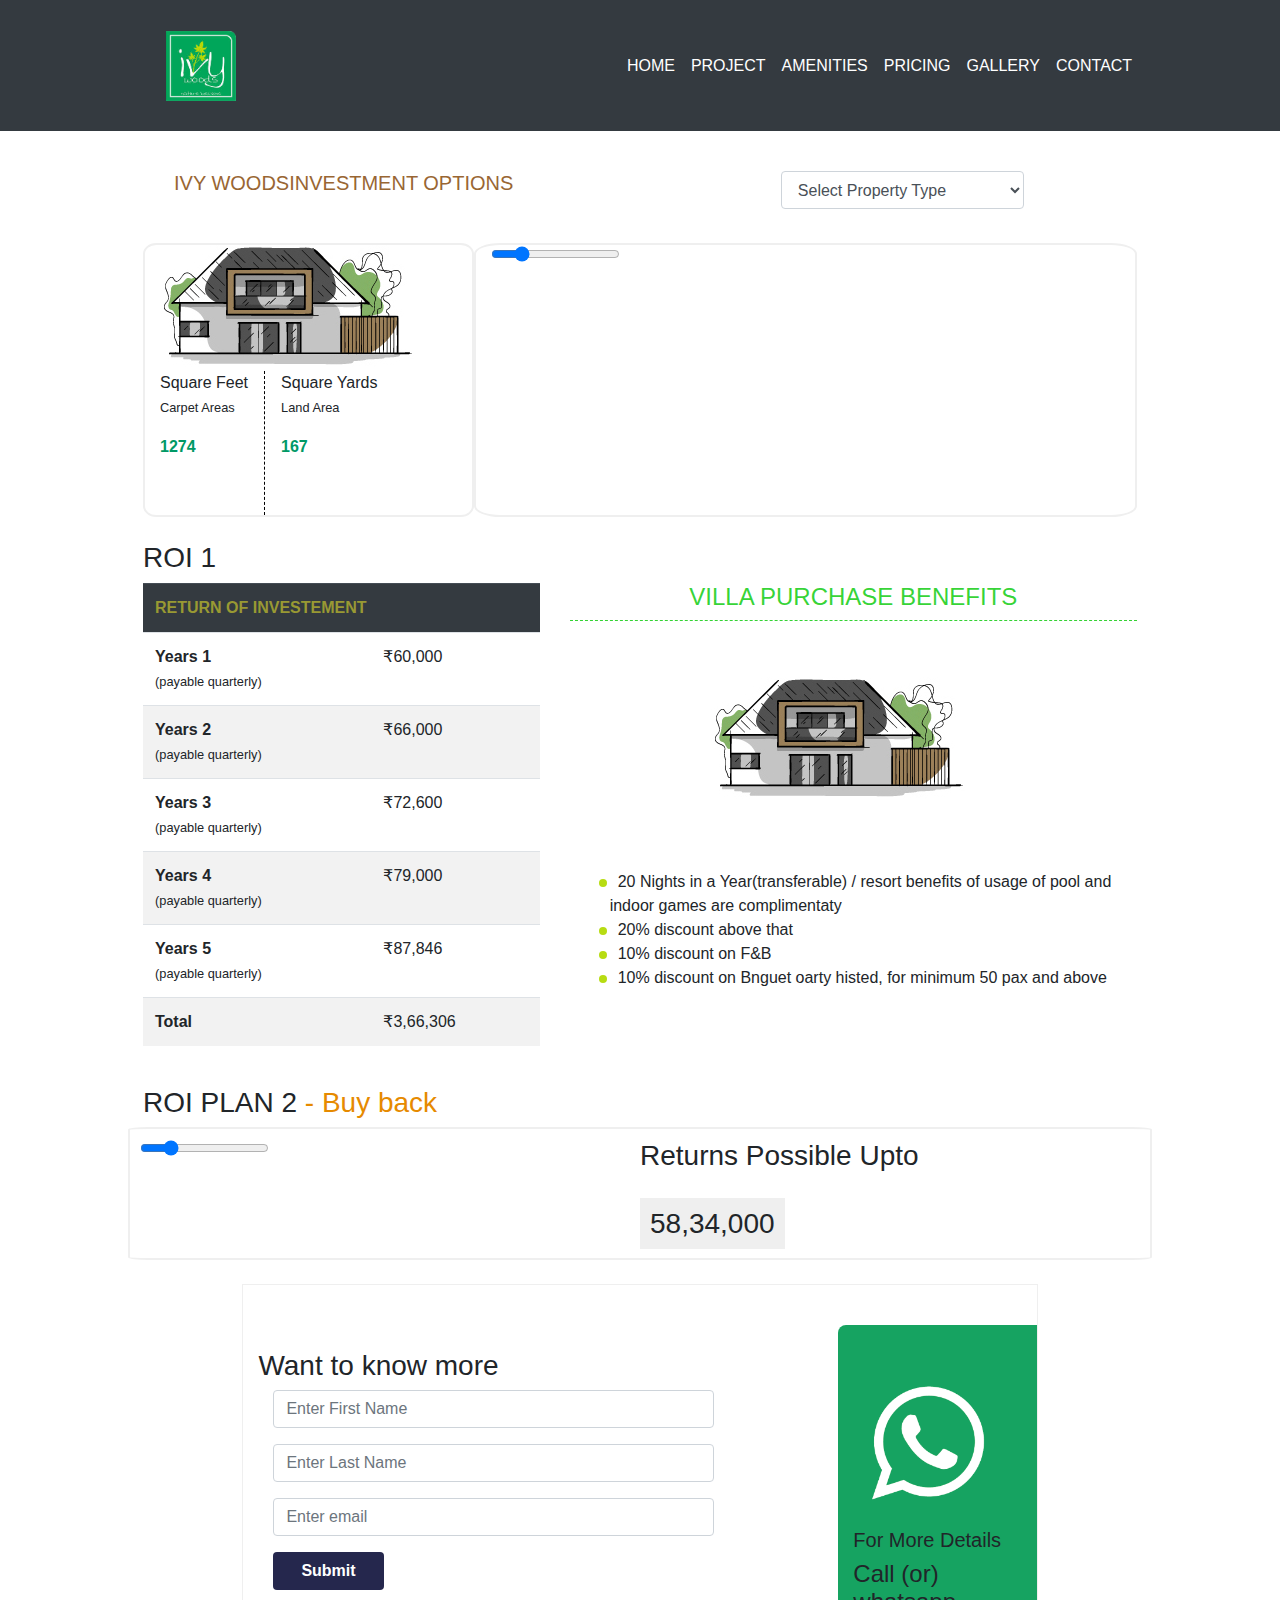
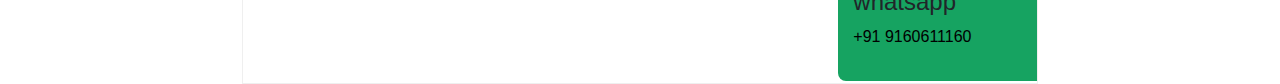
==== roi.html @ f5650cf1 "ivy home with 2 pages" ====
<!DOCTYPE html>
<html lang="en">
<head>
  <title>roi</title>
  <meta charset="utf-8">
  <meta name="viewport" content="width=device-width, initial-scale=1">
  <link rel="stylesheet" href="style.css">
   <link rel="stylesheet" href="rSlider.min.css">
  <link rel="stylesheet" href="https://maxcdn.bootstrapcdn.com/bootstrap/4.3.1/css/bootstrap.min.css">
  <script src="https://ajax.googleapis.com/ajax/libs/jquery/3.3.1/jquery.min.js"></script>
  <script src="https://cdnjs.cloudflare.com/ajax/libs/popper.js/1.14.7/umd/popper.min.js"></script>
  <script src="https://maxcdn.bootstrapcdn.com/bootstrap/4.3.1/js/bootstrap.min.js"></script>
   <script src="rSlider.min.js"></script>
 
  <style>
 

	
  </style>
</head>
<body>
<div style="padding-right: 0px;padding-left: 0px;"id="app" class="container-fluid">
      <nav style="width:100%;padding:2%" class="navbar navbar-expand-lg  bg-dark">
       	<a class="navbar-brand" href="#">
			<img src="ivywoods-logo.png" alt="logo" style="margin-left:200%;width:70px;">
		</a>
        <button class="navbar-toggler" type="button" data-toggle="collapse" data-target="#navbarNavDropdown" aria-controls="navbarNavDropdown" aria-expanded="false" aria-label="Toggle navigation">
            <span class="navbar-toggler-icon"></span>
        </button>
        <div id="navbarNavDropdown" class="navbar-collapse collapse">
            <ul class="navbar-nav mr-auto"></ul>
            <ul style="margin-right:10%; "class=" navbar-nav">
                <li class="nav-item"><a class="nav-link" href="">HOME</a></li>
                <li class="nav-item"><a class="nav-link" href="">PROJECT</a></li>
                <li class="nav-item"><a  class="nav-link" href="">AMENITIES</a></li>
                <li class="nav-item"><a class="nav-link" href="">PRICING</a></li>
				<li class="nav-item"><a class="nav-link" href="">GALLERY</a></li>
                <li class="nav-item"><a class="nav-link" href="">CONTACT</a></li>
            </ul>
        </div>
		
    </nav>
	</div>
	
	<div id="app" style="" class="container">	
	<div style="display:flex;padding: 2.5rem 1rem;">
		<div class="col-sm-12 col-md-12 col-lg-5 col-xl-5 " style="font-weight:bold;color:#996633;margin-right:0px">
		<h5>IVY WOODSINVESTMENT OPTIONS</h5>
		</div>
		<span>
			<div style="width:19%;position: absolute;right: 20%;">
				<select class="form-control" id="sel1" name="sellist1" >
				<option value="" selected disabled hidden>Select Property Type</option>
				<option>1</option>
				<option>2</option>
				</select>     
			</div>
		</span>
	</div>	
	<div class="row " style="margin-right: 0px; margin-left: 0px;">
		<div style="background-color:#fff;border:2px solid #efefef;-moz-border-radius:4%;-webkit-border-radius:4%;border-radious:4%;";
		class="col-sm-12 col-md-12 col-lg-4 col-xl-4 " >
		  <img class="imr-responsive" src="house.jpg" alt="image">
		  <div style="display:flex;margin:0px auto;" >
			<span style="border-right:1px dashed black; padding-right:1em ">
			<p >Square Feet<br><small>Carpet Areas</small><br>
			<p style="color:#009966"><strong>1274</strong></p><br>
			</p>
			</span>
			<span style="padding-left:1em">
			<p >Square Yards<br><small>Land Area</small><br>
			<p style="color:#009966"><strong>167</strong></p><br>
			</p></span>
	   	  </div>
		</div>
		
			
	<div style="border:2px solid #efefef;-moz-border-radius:4%;-webkit-border-radius:4%;border-radious:4%;"class="col-sm-12 col-md-12 col-lg-8 col-xl-8 ">
	<div data-role="rangeslider"> 
			 <input type="range" name="price-min" id="price-min" value="200" min="0" max="1000"> 
       	 </div> 
	</div>
	
	
	</div>
	
	<br>
	
	
	<h3 >ROI 1</h3>
	<div class="row ">
		<div class="col-sm-12 col-md-12 col-lg-5 col-xl-5">
			<table class="table table-striped" >
		       	<tr  class="thead-dark">
					<th style="color: #999933;" colspan="2">RETURN OF INVESTEMENT</th>
				</tr>	
					<tr>
						<th nowrap>
							Years 1<br><small>(payable quarterly)</small>
						</th>
						<td>
						<span>&#8377;</span>60,000
						</td>
					</tr>
					<tr>
						<th nowrap>Years 2<br>
						<small>(payable quarterly)</small>
						</th>
						<td>
						<span>&#8377;</span>66,000
						</td>
					</tr>
					<tr >
						<th nowrap>Years 3<br>
						<small>(payable quarterly)</small>
						</th>
						<td>
						<span>&#8377;</span>72,600
						</td>
					</tr>
					<tr>
						<th nowrap>Years 4<br>
						<small>(payable quarterly)</small>
						</th>
						<td>
						<span>&#8377;</span>79,000
						</td>
					</tr>
					<tr>
						<th nowrap>Years 5<br>
						<small>(payable quarterly)</small>
						</th>
						<td>
						<span>&#8377;</span>87,846
						</td>
					</tr>  
					<tr>
						<th nowrap>
						Total<br>
						</th>
						<td>
						<span>&#8377;</span>3,66,306
						</td>
					</tr>
		</table>
		</div>
		
		
		<div id="list_one" class="col-sm-12 col-md-12 col-lg-7 col-xl-7" >
		  <center style="color:rgba(0,200,0,0.8);border-bottom:1px dashed rgba(0,200,0,0.8)"><h4>VILLA PURCHASE BENEFITS</h4></center>
		  <img style="margin:10% 0% 10%  25%;"src="house.jpg" alt="image">
		  <div style="margin:10px auto;" >
			<ul id="lic">
				<li>20 Nights in a Year(transferable) / resort
				benefits of usage of pool and indoor games are complimentaty</li>
				<li>20% discount above that</li>
				<li>10% discount on F&B </li>
				<li>10% discount on Bnguet oarty histed, for minimum 50 pax and above </li>
			</ul>
			
	   	  </div>
		</div>		
		</div>
<br>
	<h3>ROI PLAN 2<span style="color:#e68a00;"> - Buy back</span></h3> 
	<div class="row" style="border:2px solid #efefef;-moz-border-radius:2%;-webkit-border-radius:2%;border-radious:2%;padding:10px">
		 <div style="width:50%"> 
			<div data-role="rangeslider"> 
				<input type="range" name="price-min" id="price-min" value="200" min="0" max="1000"> 
			</div> 
		 </div>
		<div style="width:50%;margin:0px auto"> 
		 <h3>
		 Returns Possible Upto<br><br> 
		 <span style="background-color:#efefef;padding:10px;">58,34,000</span> 
		 </h3> 
		</div> 
	</div> 
<br>
<div class="container contact" style="border:1px solid #efefef"> 
	<div class="row">
		
		<div class="col-md-9">
			<div class="contact-form">
			<h3>Want to know more</h3>
				<div class="form-group">
				 
				  <div class="col-sm-10">          
					<input type="text" class="form-control" id="fname" placeholder="Enter First Name" name="fname">
				  </div>
				</div>
				<div class="form-group">
				  
				  <div class="col-sm-10">          
					<input type="text" class="form-control" id="lname" placeholder="Enter Last Name" name="lname">
				  </div>
				</div>
				<div class="form-group">
				 
				  <div class="col-sm-10">
					<input type="email" class="form-control" id="email" placeholder="Enter email" name="email">
				  </div>
				</div>
				<div class="form-group">        
				  <div class="col-sm-offset-2 col-sm-10">
					<button type="submit" class="btn btn-default">Submit</button>
				   </div> 
				 </div>
			 </div> 
		 </div>
		
		<div class="col-md-3"> 
			<div class="contact-info"> 
				<img src="download.png" style="width:150px;margin:10px auto" alt="image"/> 
				
				 <h5>For More Details</h5>
				 <h4>Call (or) whatsapp</h4>
				 <p style="color:#000">+91 9160611160 <p> 
			 </div> 
		 </div>
	 </div>
</div> 

</body>
</html>
	

</body>
</html>
---- style.css ----
* {
box-sizing: border-box;}
body {
	
  width:100%;
  font-family: "Work Sans", -apple-system, BlinkMacSystemFont, "Segoe UI", Roboto, "Helvetica Neue", Arial, sans-serif, "Apple Color Emoji", "Segoe UI Emoji", "Segoe UI Symbol";
  font-size: 1rem;
  font-weight: 400;
  line-height: 1.5;
  color: #212529;
  background-color: #fdfdfd; 
  }
  .nav-link{
	color:#fff;
  }
  .nav-item .nav-link:hover{
	color:#cccc00;
  }

  
 .container{
 width:80% !important;
 /* margin-right: 15px; */
 /* margin-left: 15px; */
 }
#lic li {
	list-style-type:none;
	
}
#lic li::before{
	content:'';
   display: inline-block;
   width: 8px;
   height: 8px;
   -moz-border-radius:4px;
   -webkit-border-radius: 4px;
   border-radius: 4px;
   background-color: #b7dc12;position: relative;
	right: 2%
}

.steps {
  
  padding: 0;
  overflow: hidden;
  font-weight: bold;
}
.steps a {
  color: white;
  text-decoration: none;
}

.steps li {
  float: left;
  margin: 0 auto;
  width: 330px; /* 100 / number of steps */
  height: 70px; /* total height */
  list-style-type: none;
  padding: 5px 5px 5px 30px; /* padding around text, last should include arrow width */
  border-right: 3px solid white; /* width: gap between arrows, color: background of document */
  position: relative;
}
/* remove extra padding on the first object since it doesn't have an arrow to the left */
.steps li:first-child {
  padding-left: 5px;
}
/* white arrow to the left to "erase" background (starting from the 2nd object) */
.steps li:nth-child(n+2)::before {
  position: absolute;
  top:0;
  left:0;
  display: block;
  border-left: 25px solid white; /* width: arrow width, color: background of document */
  border-top: 40px solid transparent; /* width: half height */
  border-bottom: 40px solid transparent; /* width: half height */
  width: 0;
  height: 0;
  content: " ";
}
/* colored arrow to the right */
.steps li::after {
  z-index: 1; /* need to bring this above the next item */
  position: absolute;
  top: 0;
  right: -25px; /* arrow width (negated) */
  display: block;
  border-left: 25px solid #7c8437; /* width: arrow width */
  border-top: 40px solid transparent; /* width: half height */
  border-bottom: 40px solid transparent; /* width: half height */
  width:0;
  height:0;
  content: " ";
}

/* Setup colors (both the background and the arrow) */

/* Completed */
.steps li { background-color: #666666 }
.steps li::after { border-left-color: #666666 }

/* Current */
.steps li.current { background-color: #cccc00 }
.steps li.current::after { border-left-color: #cccc00 }

/* Following */
.steps li.current ~ li { background-color: #009966 }
.steps li.current ~ li::after { border-left-color: #fff }

 
 
 .contact{
		padding: 4%;
		height: 400px;
	}
	.col-md-3{
		background: #16a361;
		padding: 2%;
		border-top-left-radius: 0.5rem;
		border-bottom-left-radius: 0.5rem;
	}
	.contact-info{
		margin-top:10%;
	}
	.contact-info img{
		margin-bottom: 15%;
	}
	.contact-info h2{
		margin-bottom: 10%;
	}
	.col-md-9{
		background: #fff;
		padding: 3%;
		border-top-right-radius: 0.5rem;
		border-bottom-right-radius: 0.5rem;
	}
	.contact-form label{
		font-weight:600;
	}
	.contact-form button{
		background: #25274d;
		color: #fff;
		font-weight: 600;
		width: 25%;
	}
	.contact-form button:focus{
		box-shadow:none;
	}
	  .container1 {
            
            margin: 70px auto;
        }
        .slider-container {
            width: 90%;
            max-width: 500px;
            margin: 0 auto 50px;
        }
---- rSlider.min.css ----
.rs-container *{box-sizing:border-box;-webkit-touch-callout:none;-webkit-user-select:none;-khtml-user-select:none;-moz-user-select:none;-ms-user-select:none;user-select:none}
.rs-container{font-family:Arial,Helvetica,sans-serif;height:45px;position:relative}
.rs-container .rs-bg,.rs-container .rs-selected{background-color:#eee;border:1px solid #ededed;height:10px;left:0;position:absolute;top:5px;width:100%;border-radius:3px}
.rs-container .rs-selected{background-color:#77d40f;border:1px solid #77d40f;transition:all .2s linear;width:0}
.rs-container.disabled .rs-selected{background-color:#ccc;border-color:#bbb}
.rs-container .rs-pointer{background-color:#fff;border:1px solid #bbb;border-radius:4px;cursor:pointer;height:20px;left:-10px;position:absolute;top:0;transition:all .2s linear;width:30px;box-shadow:inset 0 0 1px #FFF,inset 0 1px 6px #ebebeb,1px 1px 4px rgba(0,0,0,.1)}
.rs-container.disabled .rs-pointer{border-color:#ccc;cursor:default}
.rs-container .rs-pointer::after,.rs-container .rs-pointer::before{content:'';position:absolute;width:1px;height:9px;background-color:#ddd;left:12px;top:5px}
.rs-container .rs-pointer::after{left:auto;right:12px}.rs-container.sliding .rs-pointer,.rs-container.sliding .rs-selected{transition:none}
.rs-container .rs-scale{left:0;position:absolute;top:-43px;white-space:nowrap}.rs-container .rs-scale span{float:left;position:relative}
.rs-container .rs-scale span::before{background-color:#ededed;content:"";height:8px;left:0;position:absolute;top:10px;width:1px}.rs-container.rs-noscale span::before{display:none}
.rs-container.rs-noscale span:first-child::before,.rs-container.rs-noscale span:last-child::before{display:block}.rs-container .rs-scale span:last-child{margin-left:-1px;width:0}.rs-container .rs-scale span ins{color:#333;display:inline-block;font-size:12px;margin-top:20px;text-decoration:none}
.rs-container.disabled .rs-scale span ins{color:#999}.rs-tooltip{color:#333;width:auto;min-width:60px;height:30px;background:#fff;border:1px solid #00969b;border-radius:3px;position:absolute;transform:translate(-50%,-35px);left:13px;text-align:center;font-size:13px;padding:6px 10px 0}
.rs-container.disabled .rs-tooltip{border-color:#ccc;color:#999}
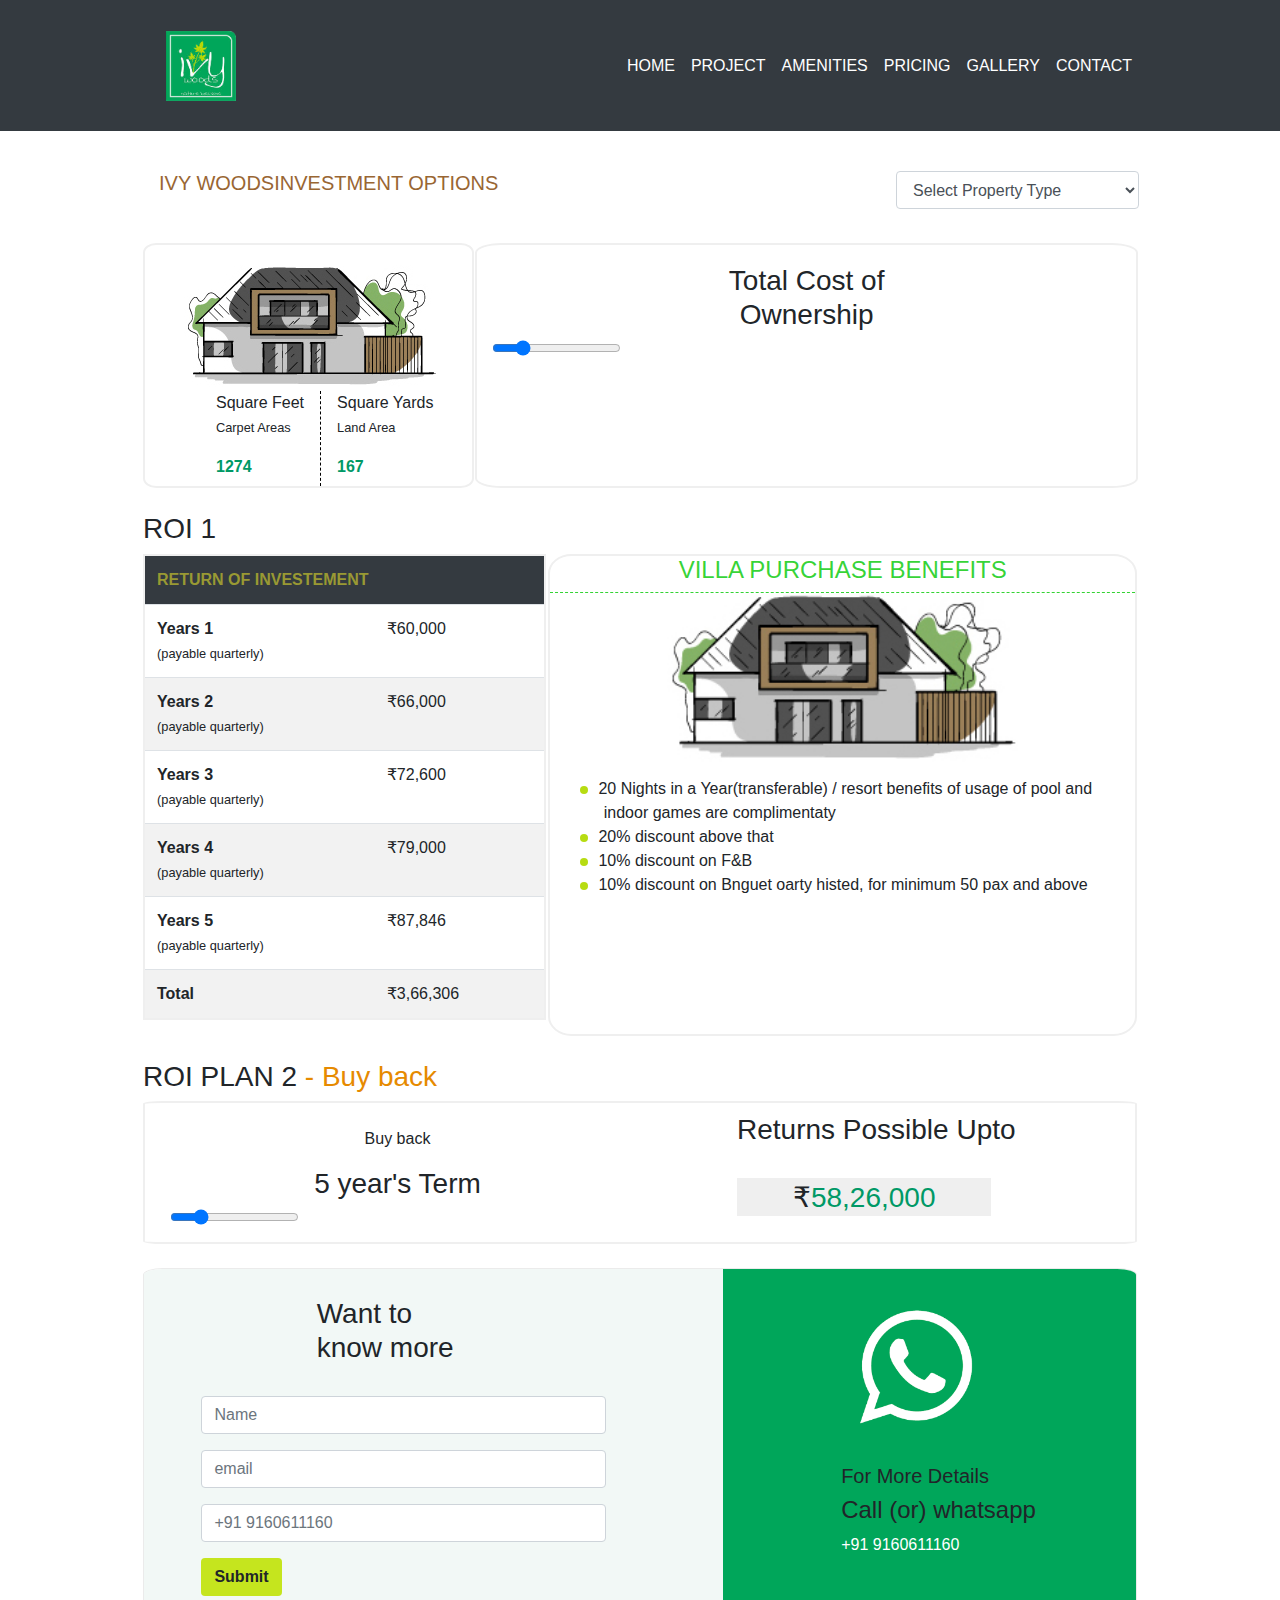
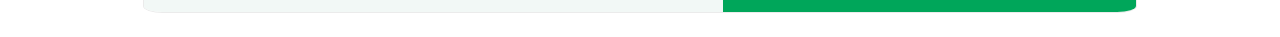
==== commit 5073fe54: "responsive divs and alignements" ====
--- a/roi.html
+++ b/roi.html
@@ -44,11 +44,11 @@
 	
 	<div id="app" style="" class="container">	
 	<div style="display:flex;padding: 2.5rem 1rem;">
-		<div class="col-sm-12 col-md-12 col-lg-5 col-xl-5 " style="font-weight:bold;color:#996633;margin-right:0px">
+		<div class="col-sm-12 col-md-12 col-lg-5 col-xl-5 " style="padding-right:0px;padding-left:0px;font-weight:bold;color:#996633;margin:0px">
 		<h5>IVY WOODSINVESTMENT OPTIONS</h5>
 		</div>
 		<span>
-			<div style="width:19%;position: absolute;right: 20%;">
+			<div style="width:19%;position: absolute;right: 11%;">
 				<select class="form-control" id="sel1" name="sellist1" >
 				<option value="" selected disabled hidden>Select Property Type</option>
 				<option>1</option>
@@ -58,10 +58,10 @@
 		</span>
 	</div>	
 	<div class="row " style="margin-right: 0px; margin-left: 0px;">
-		<div style="background-color:#fff;border:2px solid #efefef;-moz-border-radius:4%;-webkit-border-radius:4%;border-radious:4%;";
+		<div style="padding-top:2%;background-color:#fff;border:2px solid #efefef;-moz-border-radius:4%;-webkit-border-radius:4%;border-radious:4%;";
 		class="col-sm-12 col-md-12 col-lg-4 col-xl-4 " >
-		  <img class="imr-responsive" src="house.jpg" alt="image">
-		  <div style="display:flex;margin:0px auto;" >
+		  <img style="padding-left:1.5em " class="imr-responsive" src="house.jpg" alt="image"/>
+		  <div style="height:95px;padding-left:3.5em;display:flex;margin:0px auto;" >
 			<span style="border-right:1px dashed black; padding-right:1em ">
 			<p >Square Feet<br><small>Carpet Areas</small><br>
 			<p style="color:#009966"><strong>1274</strong></p><br>
@@ -75,7 +75,8 @@
 		</div>
 		
 			
-	<div style="border:2px solid #efefef;-moz-border-radius:4%;-webkit-border-radius:4%;border-radious:4%;"class="col-sm-12 col-md-12 col-lg-8 col-xl-8 ">
+	<div style="margin-left:1px;margin-right:-1px;border:2px solid #efefef;-moz-border-radius:4%;-webkit-border-radius:4%;border-radious:4%;"class="col-sm-12 col-md-12 col-lg-8 col-xl-8 ">
+	<div><h3 style="margin-top:3%;text-align:center">Total Cost of<br>Ownership</h3></div>
 	<div data-role="rangeslider"> 
 			 <input type="range" name="price-min" id="price-min" value="200" min="0" max="1000"> 
        	 </div> 
@@ -88,9 +89,9 @@
 	
 	
 	<h3 >ROI 1</h3>
-	<div class="row ">
-		<div class="col-sm-12 col-md-12 col-lg-5 col-xl-5">
-			<table class="table table-striped" >
+	<div class="row " style="margin-right:0px">
+		<div style="padding-right:2px;" class="col-sm-12 col-md-12 col-lg-5 col-xl-5">
+			<table style="border:2px solid #efefef; -moz-border-radius:4%;-webkit-border-radius:4%;border-radious:4%;" class="table table-striped" >
 		       	<tr  class="thead-dark">
 					<th style="color: #999933;" colspan="2">RETURN OF INVESTEMENT</th>
 				</tr>	
@@ -146,13 +147,13 @@
 		</div>
 		
 		
-		<div id="list_one" class="col-sm-12 col-md-12 col-lg-7 col-xl-7" >
+		<div id="list_one" class="col-sm-12 col-md-12 col-lg-7 col-xl-7"; style="padding-right: 0px;padding-left: 0px;border:2px solid #efefef; -moz-border-radius:4%;-webkit-border-radius:4%;border-radious:4%;">
 		  <center style="color:rgba(0,200,0,0.8);border-bottom:1px dashed rgba(0,200,0,0.8)"><h4>VILLA PURCHASE BENEFITS</h4></center>
-		  <img style="margin:10% 0% 10%  25%;"src="house.jpg" alt="image">
+		  <img style="margin-left:20%;width:60%;"src="house.jpg" alt="image">
 		  <div style="margin:10px auto;" >
 			<ul id="lic">
 				<li>20 Nights in a Year(transferable) / resort
-				benefits of usage of pool and indoor games are complimentaty</li>
+				benefits of usage of pool and <br>&nbsp;&nbsp; indoor games are complimentaty</li>
 				<li>20% discount above that</li>
 				<li>10% discount on F&B </li>
 				<li>10% discount on Bnguet oarty histed, for minimum 50 pax and above </li>
@@ -163,64 +164,68 @@
 		</div>
 <br>
 	<h3>ROI PLAN 2<span style="color:#e68a00;"> - Buy back</span></h3> 
-	<div class="row" style="border:2px solid #efefef;-moz-border-radius:2%;-webkit-border-radius:2%;border-radious:2%;padding:10px">
-		 <div style="width:50%"> 
+	<div class="row" style="margin-right: 0px;  margin-left: 0px; border:2px solid #efefef;-moz-border-radius:2%;-webkit-border-radius:2%;border-radious:2%;padding:10px">
+		 <div class="col-sm-12 col-md-12 col-lg-6 col-xl-6"> 
+			<div style="margin-top:3%;text-align:center">
+				<p >Buy back</p>
+				<h3>5 year's Term</h3>
+			</div>
 			<div data-role="rangeslider"> 
 				<input type="range" name="price-min" id="price-min" value="200" min="0" max="1000"> 
 			</div> 
 		 </div>
-		<div style="width:50%;margin:0px auto"> 
-		 <h3>
+		<div style="padding-left:10%"class="col-sm-12 col-md-12 col-lg-6 col-xl-6"> 
+		 <h3 >
 		 Returns Possible Upto<br><br> 
-		 <span style="background-color:#efefef;padding:10px;">58,34,000</span> 
+		 <span style="background-color:#efefef;padding:1% 15%"><span>&#8377;<span style="color:#009966">58,26,000</span></span></span> 
 		 </h3> 
 		</div> 
 	</div> 
 <br>
-<div class="container contact" style="border:1px solid #efefef"> 
-	<div class="row">
-		
-		<div class="col-md-9">
-			<div class="contact-form">
-			<h3>Want to know more</h3>
+<div style=""> 
+	<div class="row" style="border:1px solid rgba(235,235,235,1);overflow:hidden;
+	-moz-border-radius:2%;-webkit-border-radius:2%;border-radious:2%;margin-right: 0px;  margin-left: 0px;">
+		<div style="background-color:#f2f8f6" class="col-sm-12 col-md-7 col-lg-7 col-xl-7">
+			<div style=";padding:5% 0% 0% 5%">
+			<h3 style="margin-left:25% ">Want to<br> know more</h3><br>
+				<div class="form-group">
+				<div class="col-sm-10">          
+					<input type="text" class="form-control" id="fname" placeholder="Name" name="fname">
+				</div>
+				</div>
+				
 				<div class="form-group">
 				 
-				  <div class="col-sm-10">          
-					<input type="text" class="form-control" id="fname" placeholder="Enter First Name" name="fname">
+				  <div class="col-sm-10">
+					<input type="email" class="form-control" id="email" placeholder="email" name="email">
 				  </div>
 				</div>
 				<div class="form-group">
 				  
 				  <div class="col-sm-10">          
-					<input type="text" class="form-control" id="lname" placeholder="Enter Last Name" name="lname">
-				  </div>
-				</div>
-				<div class="form-group">
-				 
-				  <div class="col-sm-10">
-					<input type="email" class="form-control" id="email" placeholder="Enter email" name="email">
+					<input type="text" class="form-control" id="tel" placeholder="+91 9160611160" name="tel">
 				  </div>
 				</div>
 				<div class="form-group">        
 				  <div class="col-sm-offset-2 col-sm-10">
-					<button type="submit" class="btn btn-default">Submit</button>
+					<button type="submit" class="btn" style="background-color:#c5e51e"><strong>Submit</strong></button>
 				   </div> 
 				 </div>
 			 </div> 
 		 </div>
 		
-		<div class="col-md-3"> 
-			<div class="contact-info"> 
-				<img src="download.png" style="width:150px;margin:10px auto" alt="image"/> 
+		<div style="background-color:#00a65a"class="col-sm-12 col-md-5 col-lg-5 col-xl-5"> 
+			<div style="margin-left:27%"> 
+				<img src="download.png" style="width:150px;margin:8% auto" alt="image"/> 
 				
 				 <h5>For More Details</h5>
 				 <h4>Call (or) whatsapp</h4>
-				 <p style="color:#000">+91 9160611160 <p> 
+				 <p style="color:#fff">+91 9160611160 </p>
 			 </div> 
 		 </div>
 	 </div>
 </div> 
-
+<br>
 </body>
 </html>
 	
--- a/style.css
+++ b/style.css
@@ -43,9 +43,9 @@
   
   padding: 0;
   overflow: hidden;
-  font-weight: bold;
+  text-align:center;
 }
-.steps a {
+.steps a span{
   color: white;
   text-decoration: none;
 }
@@ -54,15 +54,15 @@
   float: left;
   margin: 0 auto;
   width: 330px; /* 100 / number of steps */
-  height: 70px; /* total height */
+  height: 150px; /* total height */
   list-style-type: none;
-  padding: 5px 5px 5px 30px; /* padding around text, last should include arrow width */
+  padding: 5px 5px 5px 50px; /* padding around text, last should include arrow width */
   border-right: 3px solid white; /* width: gap between arrows, color: background of document */
   position: relative;
 }
 /* remove extra padding on the first object since it doesn't have an arrow to the left */
 .steps li:first-child {
-  padding-left: 5px;
+  padding-left: 15px;
 }
 /* white arrow to the left to "erase" background (starting from the 2nd object) */
 .steps li:nth-child(n+2)::before {
@@ -70,11 +70,11 @@
   top:0;
   left:0;
   display: block;
-  border-left: 25px solid white; /* width: arrow width, color: background of document */
-  border-top: 40px solid transparent; /* width: half height */
-  border-bottom: 40px solid transparent; /* width: half height */
+  border-left: 40px solid white; /* width: arrow width, color: background of document */
+  border-top: 80px solid transparent; /* width: half height */
+  border-bottom: 80px solid transparent; /* width: half height */
   width: 0;
-  height: 0;
+  height: 150px;
   content: " ";
 }
 /* colored arrow to the right */
@@ -85,10 +85,10 @@
   right: -25px; /* arrow width (negated) */
   display: block;
   border-left: 25px solid #7c8437; /* width: arrow width */
-  border-top: 40px solid transparent; /* width: half height */
-  border-bottom: 40px solid transparent; /* width: half height */
+  border-top: 75px solid transparent; /* width: half height */
+  border-bottom: 65px solid transparent; /* width: half height */
   width:0;
-  height:0;
+  height:150px;
   content: " ";
 }
 
@@ -99,59 +99,37 @@
 .steps li::after { border-left-color: #666666 }
 
 /* Current */
-.steps li.current { background-color: #cccc00 }
+.steps li.current { background-color: #cccc00; }
 .steps li.current::after { border-left-color: #cccc00 }
 
 /* Following */
 .steps li.current ~ li { background-color: #009966 }
 .steps li.current ~ li::after { border-left-color: #fff }
 
+.current a span{color:#000}
  
- 
- .contact{
-		padding: 4%;
-		height: 400px;
-	}
-	.col-md-3{
-		background: #16a361;
-		padding: 2%;
-		border-top-left-radius: 0.5rem;
-		border-bottom-left-radius: 0.5rem;
-	}
-	.contact-info{
-		margin-top:10%;
-	}
-	.contact-info img{
-		margin-bottom: 15%;
-	}
-	.contact-info h2{
-		margin-bottom: 10%;
-	}
-	.col-md-9{
-		background: #fff;
-		padding: 3%;
-		border-top-right-radius: 0.5rem;
-		border-bottom-right-radius: 0.5rem;
-	}
-	.contact-form label{
-		font-weight:600;
-	}
-	.contact-form button{
-		background: #25274d;
-		color: #fff;
-		font-weight: 600;
-		width: 25%;
-	}
-	.contact-form button:focus{
-		box-shadow:none;
-	}
-	  .container1 {
-            
-            margin: 70px auto;
-        }
-        .slider-container {
-            width: 90%;
-            max-width: 500px;
-            margin: 0 auto 50px;
-        }
+
+	#spcir {
+  font-size: 20px;
+  display: block;
+  width: 35px;
+  height: 35px;
+  background-color:#fff;
+  color:#cccc00;
+  border-radius: 50%;
+  border: 2px solid #fff;
+  text-align: center;
+  -webkit-box-sizing: border-box;
+     -moz-box-sizing: border-box;
+          box-sizing: border-box;
+}
+	
+	
+	
+	
+	
+	
+	
+	  
+      
        